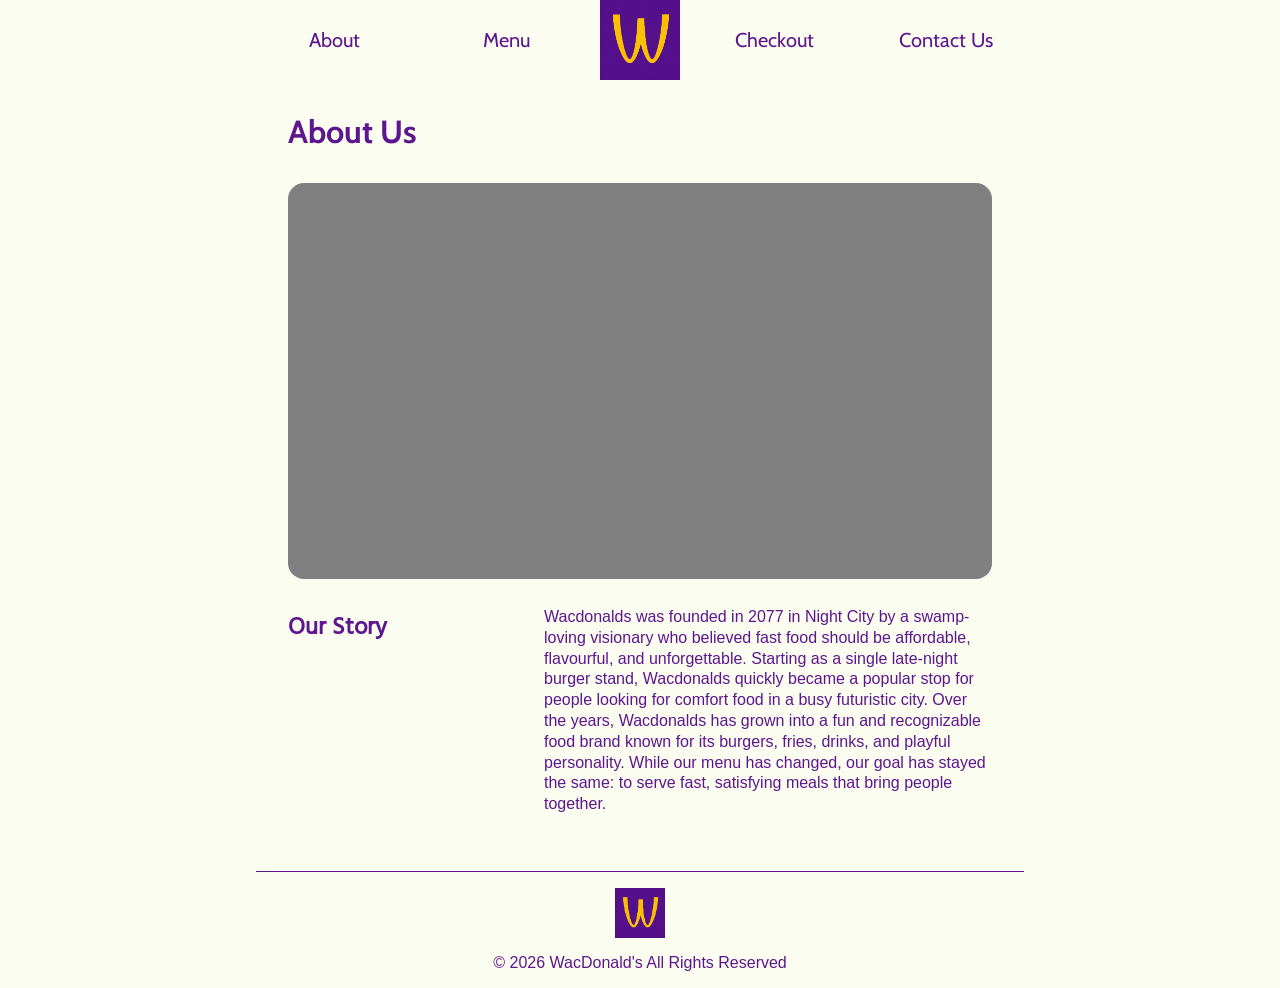
==== about-us.html @ 2bf827b0 "About Page Added layout, text & placeholder img for about page" ====
<!DOCTYPE html>
<html lang="en">
  <head>
    <title>IAT 339 P02 Process</title>
    <meta charset="utf-8">
    <link href="css/main.css" rel="stylesheet">
  </head>

<body>
  
  <nav>
        <a href="index.html">About</a>
        <a href="menu.html">Menu</a>
        <a href="index.html" class="logo-link">
            <img class="nav-logo" src="img/logo.png" alt="WacDonald's logo"/>
        </a>
        <a href="checkout.html">Checkout</a>
        <a href="style-guide.html">Contact Us</a>
  </nav>

<main class="page-container">

    <h1>About Us</h1>
    <img src="img/placeholder.jpg" alt="WacDonald's restaurant" class="about-image">

    <section class="about-section">
        <h2 class="one-third">Our Story</h2>
        <p class="two-thirds">Wacdonalds was founded in 2077 in Night City by a swamp-loving visionary who believed fast food should be affordable, flavourful, and unforgettable. Starting as a single late-night burger stand, Wacdonalds quickly became a popular stop for people looking for comfort food in a busy futuristic city. Over the years, Wacdonalds has grown into a fun and recognizable food brand known for its burgers, fries, drinks, and playful personality. While our menu has changed, our goal has stayed the same: to serve fast, satisfying meals that bring people together.</p>
    </section>



</main>

    <footer class="page-container">

      <img src="img/logo.png" alt="WacDonald's logo" class="footer-logo"/>
      <p>© 2026 WacDonald's All Rights Reserved</p>

    </footer>

</body>

</html>
---- css/main.css ----
/*
  STYLE GUIDE STYLING 
  Default styling for the style guide 
*/

/* RESET */
* {
  padding: 0;
  margin: 0;
  box-sizing: border-box;
}

body {
  font-family: sans-serif;
  margin: 0;
  background-color: #FCFDF1;

  /* make it 100% of the viewport hight */
  min-height: 100vh;
  display: flex;
  flex-direction: column;
}

.page-container {
  width: 60%;
  margin-left: auto;
  margin-right: auto;
}

/* TEXT */
h1 {
  font-family: 'Cabin', sans-serif;
  color: #5D168F;
}

.h1-product-page{
  font-size: 5rem;
  max-width: 25rem;
}

h2, h3, h4 {
  font-family: 'HindGuntur', sans-serif;
  color: #5D168F;
}

.h3-product{
  padding:1rem;
}

p {
  font-family: 'Roboto', sans-serif;
  color: #5D168F;
}

ul, ol {
  margin-left: 1.5rem;
  color: #5D168F;
}


.link {
  color: #5D168F;
  text-decoration: underline;
  transition: color 0.3s;
}

.link:hover {
  color: #300c4a;
}


/* NAVIGATION */
nav {
  font-family: "Cabin", sans-serif;
  font-size: 1.25rem;
  display: flex;
  flex-wrap: wrap;

  align-items: stretch;

  /* Set height so logo can follow */
  height: 5rem;


  width: 60vw;
  max-width: 72rem;
  margin: 0 auto;
  
  gap: 1rem;

}


nav a {
  display: flex;
  align-items: center;
  justify-content: center;
  height: 100%;
  padding: 1.5rem;

  flex: 1;
  text-decoration: none;
  color: #5D168F;
  text-align: center;
  background-color: #FCFDF1;
  transition: background-color 0.3s, color 0.3s;
}

.nav-logo {
  display: block;

  /* set height to 100% of nav height */
  height: 100%;
  width: auto;
  
}

nav a:hover {
  border-bottom: 3px solid #5D168F;
  border-width: 10px;
  border-radius: 0.5rem;
  color: #5D168F;
}


/* LOGO LINK STUFF */
.logo-link {
  padding: 0;

  /* this flex here does the following: dont grow, dont shrink, use the natural width as the starting size. */
  flex: 0 0 auto; 

  height: 100%;
  display: flex;
  align-items: center;
  justify-content: center;
  background-color: #5D168F;
}

.logo-link:hover {
  background-color: #5D168F;
  border-bottom: none;
}

.logo-link .nav-logo {
  height: 100%;
  width: auto;
}


/* LAYOUT */
main {
  padding: 2rem;
}

header {
  background-color: #FDC207;
}

header p {
  color: #5D168F;
}

/* SECTION SPACING */
section:not([id]) {
  margin: 1em 0;
  padding: 0.5em 0;
}

section h3 {
  margin-bottom: 0;
}

section p {
  margin-top: 0;
}

/* CODE BLOCK */
section code {
  background-color: #EEE;
  padding: 0.5em 0.75em;
}

/* PRODUCT INFORMATION PAGE */
.top-product-display-container {
  display: flex;
  justify-content: center;
  align-items: center;
  gap: 2rem;
  
}

.middle-product-display-container {
  display: flex;
  justify-content: center;
  align-items: center;
  flex-direction: column;
  gap: 2rem;
}


/* PRODUCT LISTING */

.product-list {
  display: flex;
  flex-wrap: wrap;
  gap: 2rem;
  flex: 8;
}

.product-card {
  /* background-color: #FDC207; */
  flex-grow: 1;
  flex-shrink: 1;
  flex-basis: 13.75rem; 
  display: flex;
  /* This makes the product card display elements within it in a stack */
  flex-direction: column;
  text-align: center;
  text-decoration: none;

}

/* removing the underline */
.product-card a {
  color: #5D168F;
  text-decoration: none;
}

.product-card a:hover {
    transform: scale(1.05);
    box-shadow: 0 4px 8px rgba(0, 0, 0, 0.2);
    border-radius: 0.35rem;
}

.product-info {
  display: flex;
  flex-direction: column;
  gap: 6px;
}

.product-image{
  width: 120px;
  height: auto;
  display: block;

  /* This centers the image within the product card */
  margin-left: auto;
  margin-right: auto;
  
}

/* CHECKOUT */
/* FDC207 */
.button {
  background-color: #5D168F;
  color: #FDC207;
  /* https://www.w3schools.com/css/css_border.asp */
  border: #000000;
  border-style: outset;
  border-width: 2px;

  padding: 0.75rem 1.5rem;
  font-size: 1rem;
  cursor: pointer;
  border-radius: 5rem;
  transition: background-color 0.2s;
}

.button:hover {
  background-color: #300c4a;
}

.checkout-container {
  display: flex;
  gap: 20px;
  align-items: flex-start;
  padding: 20px;
}

.cart {
  flex: 2;
  background: #FDC207;
  padding: 1.5rem;
  border-radius: 1rem;
}

.cart-item {
  display: flex;
  gap: 2rem;
  margin-bottom: 1rem;
  align-items: center;
}

.item-info {
  display: flex;
  flex-direction: column;
  gap: 1rem;
}

.total {
  font-size: 1.5rem;
  font-weight: bold;
  align-self: flex-end;
}

/* About Page */
.about-image {
  width: 100%;
  height: auto;
  border-radius: 1rem;
  margin-top: 2rem;

}

.about-section {
  display: flex;
  gap: 2rem;
  align-items: flex-start;
}

.one-third {
  flex: 1;
}

.two-thirds {
  flex: 2;
  line-height: 1.3
}





/* FOOTER */

footer {
  /* The margin-top property sets the top margin of an element. Pushes footer to the very bottom.
  https://developer.mozilla.org/en-US/docs/Web/CSS/Reference/Properties/margin-top */
  margin-top: auto;
  width: 100%;
  padding: 1rem 0;
  border-top: 1px solid #5D168F;

}

footer p {
  color: #5D168F;
  margin: 0;
  text-align: center;
  
}

.footer-logo {
  display: block;
  margin: 0 auto 1rem auto;
  height: 50px;
  width: auto;
}

/* RESPONSIVE DESIGN */

/* Menu */
@media (width > 40rem) {
    .product-card {
        /* made it so that at max it would only have 3 cards per row accounting for the 2+2 rem gap specified above*/
        max-width: calc((100% - 4rem) / 3); 
        flex-basis: 100%; 
    }
}

@media (width <= 40rem) {
    .card {
        max-width: calc((100% - 4rem) / 2); 
        flex-basis: 100%; 
    }
}

@media (width <= 40rem) {
  nav {
    width: 100%;
    max-width: none;
  }

}


/* Tablet */
@media (max-width: 900px) {
  .product-card {
    flex-direction: column;
    align-items: flex-start;
  }

  nav a {
    flex: 1 1 50%;
  }
}

@media (max-width: 480px) {
  main {
    padding: 1rem;
  }

  .product-card {
    padding: 1rem;
  }
}

@media (max-width: 768px) {
  .checkout-container {
    flex-direction: column;
  }

  .cart {
    width: 100%;
  }

  .cart-item {
    flex-direction: column;
    align-items: flex-start;
  }

  nav a {
    flex: 1 1 100%;
  }
}

/* FONTS*/
@font-face {
  font-family: "Cabin";
  src: url('fonts/Cabin-VariableFont_wdth,wght.ttf') format('woff2'),
       url('fonts/Cabin-VariableFont_wdth,wght.ttf') format('woff');
  font-display: swap;
}

@font-face {
  font-family: "HindGuntur";
  src: url('fonts/HindGuntur-Regular.ttf') format('woff2'),
       url('fonts/HindGuntur-Regular.ttf') format('woff');
  font-display: swap;
}

@font-face {
  font-family: "Roboto";
  src: url('fonts/Roboto-VariableFont_wght,wght.ttf') format('woff2'),
       url('fonts/Roboto-VariableFont_wght,wght.ttf') format('woff');
  font-display: swap;
}
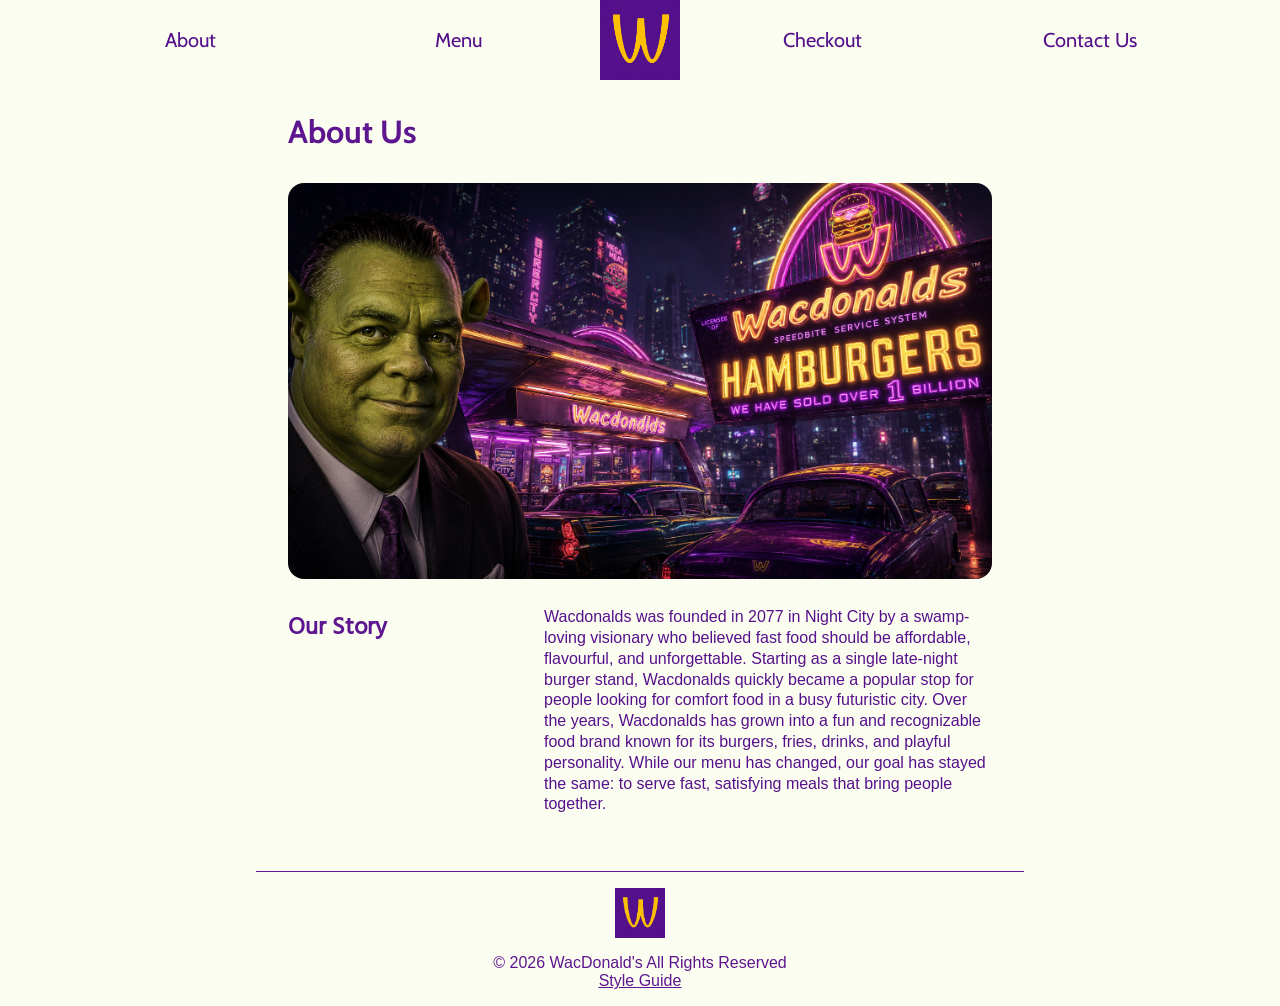
==== commit 5ed51a39: "Bunch of changes" ====
--- a/about-us.html
+++ b/about-us.html
@@ -9,19 +9,19 @@
 <body>
   
   <nav>
-        <a href="index.html">About</a>
+        <a href="about-us.html">About</a>
         <a href="menu.html">Menu</a>
         <a href="index.html" class="logo-link">
             <img class="nav-logo" src="img/logo.png" alt="WacDonald's logo"/>
         </a>
         <a href="checkout.html">Checkout</a>
-        <a href="style-guide.html">Contact Us</a>
+        <a href="contact.html">Contact Us</a>
   </nav>
 
 <main class="page-container">
 
     <h1>About Us</h1>
-    <img src="img/placeholder.jpg" alt="WacDonald's restaurant" class="about-image">
+    <img src="img/About us.png" alt="WacDonald's restaurant" class="about-image">
 
     <section class="about-section">
         <h2 class="one-third">Our Story</h2>
@@ -37,6 +37,10 @@
       <img src="img/logo.png" alt="WacDonald's logo" class="footer-logo"/>
       <p>© 2026 WacDonald's All Rights Reserved</p>
 
+      <a href="style-guide.html">
+        <p class="link">Style Guide</p>
+      </a>
+
     </footer>
 
 </body>
--- a/css/main.css
+++ b/css/main.css
@@ -23,6 +23,7 @@
 
 .page-container {
   width: 60%;
+  max-width: 72rem;
   margin-left: auto;
   margin-right: auto;
 }
@@ -49,12 +50,12 @@
 
 p {
   font-family: 'Roboto', sans-serif;
-  color: #5D168F;
+  color: #55118B;
 }
 
 ul, ol {
   margin-left: 1.5rem;
-  color: #5D168F;
+  color: #55118B;
 }
 
 
@@ -64,8 +65,8 @@
   transition: color 0.3s;
 }
 
-.link:hover {
-  color: #300c4a;
+.link:hover, .link:focus {
+  color: #FDC207;
 }
 
 
@@ -74,7 +75,7 @@
   font-family: "Cabin", sans-serif;
   font-size: 1.25rem;
   display: flex;
-  flex-wrap: wrap;
+  flex-wrap: nowrap;
 
   align-items: stretch;
 
@@ -82,7 +83,7 @@
   height: 5rem;
 
 
-  width: 60vw;
+  width: 90%;
   max-width: 72rem;
   margin: 0 auto;
   
@@ -100,10 +101,11 @@
 
   flex: 1;
   text-decoration: none;
-  color: #5D168F;
+  color: #55108B;
   text-align: center;
   background-color: #FCFDF1;
   transition: background-color 0.3s, color 0.3s;
+  white-space: nowrap;
 }
 
 .nav-logo {
@@ -112,10 +114,9 @@
   /* set height to 100% of nav height */
   height: 100%;
   width: auto;
-  
-}
-
-nav a:hover {
+}
+
+nav a:hover, nav a:focus {
   border-bottom: 3px solid #5D168F;
   border-width: 10px;
   border-radius: 0.5rem;
@@ -134,12 +135,15 @@
   display: flex;
   align-items: center;
   justify-content: center;
-  background-color: #5D168F;
-}
-
-.logo-link:hover {
-  background-color: #5D168F;
+  background-color: #55118B;
+}
+
+.logo-link:hover, .logo-link:focus {
+  background-color: #55118B;
   border-bottom: none;
+
+  /* Learned about transform:scale from this website https://www.w3schools.com/cssref/func_scale.php */
+  transform: scale(1.05);
 }
 
 .logo-link .nav-logo {
@@ -196,6 +200,30 @@
   align-items: center;
   flex-direction: column;
   gap: 2rem;
+
+}
+
+/* PRODUCT DESCRIPTION 2 columns */
+.product-description {
+  line-height: 1.4;
+  display: flex;
+  flex-direction: column;
+  gap: 1rem;
+}
+
+.product-info-layout {
+  display: flex;
+  gap: 2rem;
+  align-items: flex-start;
+}
+
+.bottom-product-display-container {
+  display: flex;
+  justify-content: center;
+  align-items: flex-start;
+  flex-direction: column;
+  gap: 0.5rem;
+
 }
 
 
@@ -223,7 +251,7 @@
 
 /* removing the underline */
 .product-card a {
-  color: #5D168F;
+  color: #55118B;
   text-decoration: none;
 }
 
@@ -240,8 +268,8 @@
 }
 
 .product-image{
-  width: 120px;
-  height: auto;
+  width: 100px;
+  height: 100px;
   display: block;
 
   /* This centers the image within the product card */
@@ -251,14 +279,10 @@
 }
 
 /* CHECKOUT */
-/* FDC207 */
 .button {
-  background-color: #5D168F;
-  color: #FDC207;
+  background-color: #55118B;
+  color: #dfdfdf;
   /* https://www.w3schools.com/css/css_border.asp */
-  border: #000000;
-  border-style: outset;
-  border-width: 2px;
 
   padding: 0.75rem 1.5rem;
   font-size: 1rem;
@@ -267,42 +291,40 @@
   transition: background-color 0.2s;
 }
 
-.button:hover {
-  background-color: #300c4a;
+.checkout-image {
+  width: 100px;
+  height: 100px;
+  display: block;
+}
+
+.button:hover, .button:focus {
+  background-color: #FDC207;
+  color: #55118B;
 }
 
 .checkout-container {
   display: flex;
-  gap: 20px;
-  align-items: flex-start;
-  padding: 20px;
-}
-
-.cart {
-  flex: 2;
-  background: #FDC207;
-  padding: 1.5rem;
-  border-radius: 1rem;
-}
-
-.cart-item {
-  display: flex;
-  gap: 2rem;
-  margin-bottom: 1rem;
-  align-items: center;
-}
-
-.item-info {
-  display: flex;
-  flex-direction: column;
+  flex-direction: flex-start;
   gap: 1rem;
-}
-
-.total {
-  font-size: 1.5rem;
-  font-weight: bold;
-  align-self: flex-end;
-}
+  align-items: left;
+}
+
+.item-checkout {
+  display: flex;
+  gap: 1rem;
+
+  /*this vertically centers the image and the quantity input*/
+  align-items: center; 
+}
+
+/* this is to change the size of the quantity input field */
+.item-checkout input[type="number"] {
+  width: 4rem;
+  height: 2rem;
+  padding: 0.25rem;
+  font-size: 1rem;
+}
+
 
 /* About Page */
 .about-image {
@@ -317,6 +339,10 @@
   display: flex;
   gap: 2rem;
   align-items: flex-start;
+}
+
+.purchased-section {
+  margin: auto;
 }
 
 .one-third {
@@ -360,6 +386,56 @@
 
 /* RESPONSIVE DESIGN */
 
+/* general */
+@media (max-width: 48rem) {
+  .page-container {
+    width: 90%;
+  }
+
+  nav {
+    flex-wrap: wrap;
+    width: 100%;
+    height: auto;
+    
+  }
+
+  nav a {
+    /* set the flex to 1 1 100% 1 meaning it will take up 1 part of the available space, 1 means it will grow and shrink as needed, and 100% means it will take up 100% of the available space */
+    flex: 1 1 100%;
+    height: auto;
+    padding: 1rem;
+  }
+
+  .logo-link {
+    /* This ensures the logo is placed first in the navigation when on mobile */
+    order: -1;
+    margin: 0 auto;
+    flex: 1 1 100%;
+  }
+  .logo-link .nav-logo {
+    height: 5rem;
+    width: auto;
+  }
+
+
+
+
+  .top-product-display-container {
+    flex-direction: column;
+    text-align: center;
+  }
+
+  .h1-product-page {
+    font-size: 3rem;
+  }
+
+  .top-product-display-container img {
+    width: 18rem;
+    max-width: 100%;
+    height: auto;
+  }
+}
+
 /* Menu */
 @media (width > 40rem) {
     .product-card {
@@ -376,6 +452,8 @@
     }
 }
 
+
+/* Nav */
 @media (width <= 40rem) {
   nav {
     width: 100%;
@@ -384,47 +462,32 @@
 
 }
 
-
-/* Tablet */
-@media (max-width: 900px) {
-  .product-card {
+  /* Product Information */
+/* makes all sections with this class, when below 48rem width, stack them */
+@media (max-width: 48rem) {
+  .product-info-layout {
     flex-direction: column;
-    align-items: flex-start;
-  }
-
-  nav a {
-    flex: 1 1 50%;
-  }
-}
-
-@media (max-width: 480px) {
-  main {
-    padding: 1rem;
-  }
-
-  .product-card {
-    padding: 1rem;
-  }
-}
-
-@media (max-width: 768px) {
+  }
+}
+
+
+/* checkout */
+@media (max-width: 48rem) {
   .checkout-container {
     flex-direction: column;
-  }
-
-  .cart {
+    align-items: center;
+  }
+
+  .item-checkout {
+    flex-direction: column;
+    align-items: center;
+  }
+
+  .item-checkout input[type="number"] {
     width: 100%;
   }
-
-  .cart-item {
-    flex-direction: column;
-    align-items: flex-start;
-  }
-
-  nav a {
-    flex: 1 1 100%;
-  }
-}
+}
+
 
 /* FONTS*/
 @font-face {
